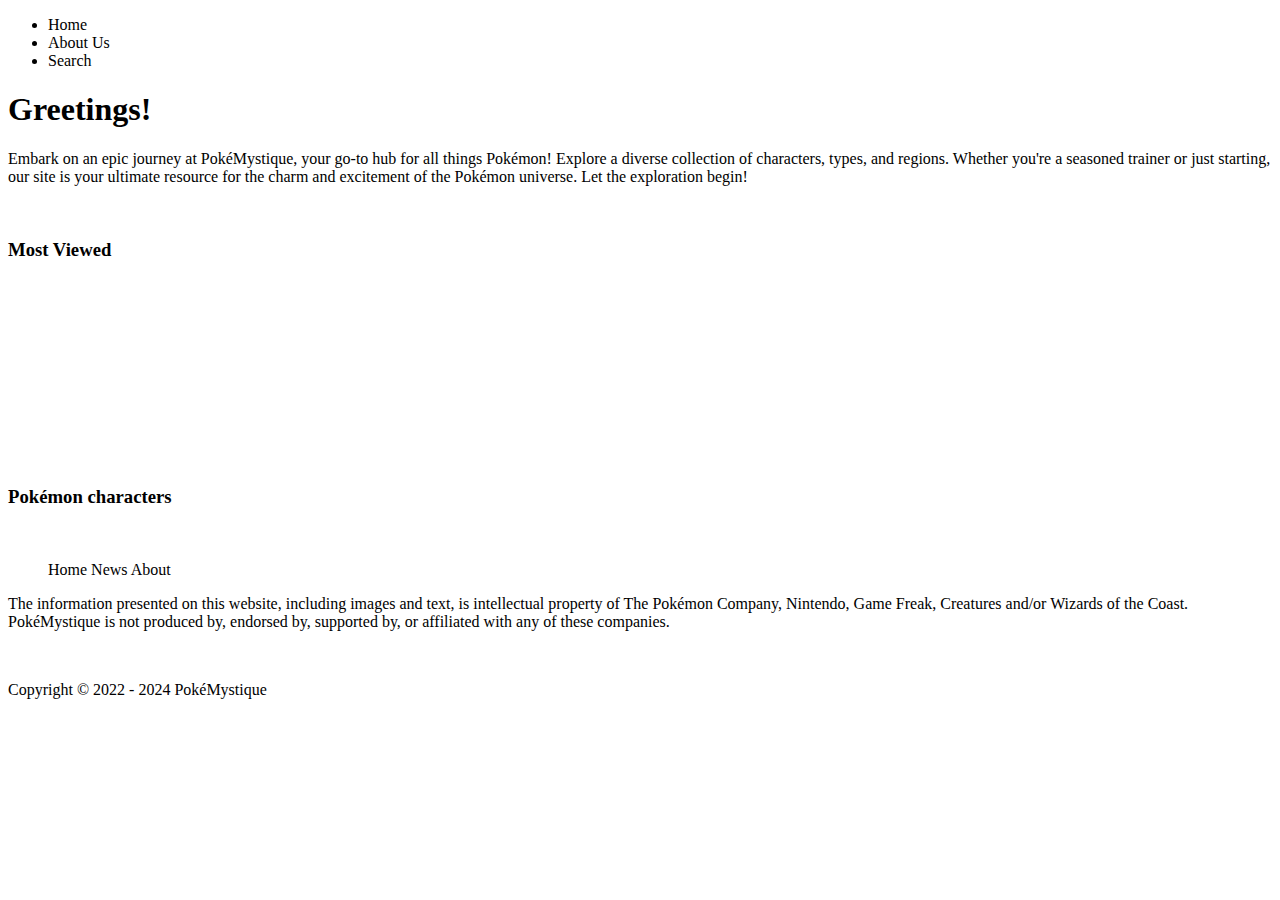
==== index.html @ b5c66351 "I added images, and finished the first page" ====
<!DOCTYPE html>
<html lang="en">
<head>
    <meta charset="UTF-8">
    <meta name="viewport" content="width=device-width, initial-scale=1.0">
    <title>PokéMystique</title>
</head>
<body>
    <!-- NAV SECTION -->
    <nav id="nav-bar">
        <div id="nav-img"></div>
        <div id="nav-bar-div">
            <ul id="nav-list">
                <li>Home</li>
                <li>About Us</li>
                <li id="nav-search-bar">Search</li>
            </ul>
        </div>
    </nav>
    <!-- NAV SECTION -->
    <!-- HERO SECTION -->
    <div id="hero-container">
        <div id="hero-title-section">
            <h1 id="hero-title">Greetings!</h1>
            <p id="hero-p">Embark on an epic journey at PokéMystique, your go-to hub for all things Pokémon! Explore a diverse collection of characters, types, and regions. Whether you're a seasoned trainer or just starting, our site is your ultimate resource for the charm and excitement of the Pokémon universe. Let the exploration begin!
            </p>
        </div>
        <div id="hero-img">
            <img>
        </div>
    </div>
    <!-- HERLO SECTION -->
    <!-- MAIN SECITON -->
    <div id="main-container">
        <!-- MOST VIEWED SECTION -->
        <div id="most-viewed-section">
            <div id="most-viewed-title">
                <h3>
                    Most Viewed
                </h3>
            </div>
            <div id="most-viewed-cards">
                <div class="most-viewed-card">
                    <div>
                        <img class="most-viewed-img">
                    </div>
                    <div>
                        <p></p>
                    </div>
                </div>
                <div class="most-viewed-card">
                    <div>
                        <img class="most-viewed-img">
                    </div>
                    <div>
                        <p></p>
                    </div>
                </div>
                <div class="most-viewed-card">
                <div>
                    <img class="most-viewed-img">
                </div>
                <div>
                    <p></p>
                </div>
            </div>
            <div class="most-viewed-card">
                <div>
                    <img class="most-viewed-img">
                </div>
                <div>
                    <p></p>
                </div>
            </div>
            <div class="most-viewed-card">
                <div>
                    <img class="most-viewed-img">
                    <p class="most-viewed-title"></p>
                </div>
                <div>
                    <img src="" alt="">
                    
                </div>
            </div>
        </div>
        </div>
    <!-- MOST VIEWED SECTION -->
    <!-- POKEMON CHARACTERS -->
    <div id="characters-title">
        <h3>Pokémon characters</h3>
    </div>
    <div id="characters-card">
        <div class="characters-cards">
            <div id="characters-cards-img"></div>
            <div id="characters-cards-description">
                <p></p>
                <br>
                <p></p>
            </div>
        </div>
    </div>
    <!-- POKEMON CHARACTERS -->
    </div>
    <!-- MAIN SECTION -->
    <footer>
        <div id="footer-bar">
            <ul>
                <ls>Home</ls>
                <ls>News</ls>
                <ls>About</ls>
            </ul>
        </div>
        <div id="footer-p">
            <p>The information presented on this website, including images and text, is intellectual property of The Pokémon Company, Nintendo, Game Freak, Creatures and/or Wizards of the Coast. PokéMystique is not produced by, endorsed by, supported by, or affiliated with any of these companies.
            </p>
            <br>
            <p>Copyright © 2022 - 2024 PokéMystique</p>
        </div>
    </footer>

</body>
</html>
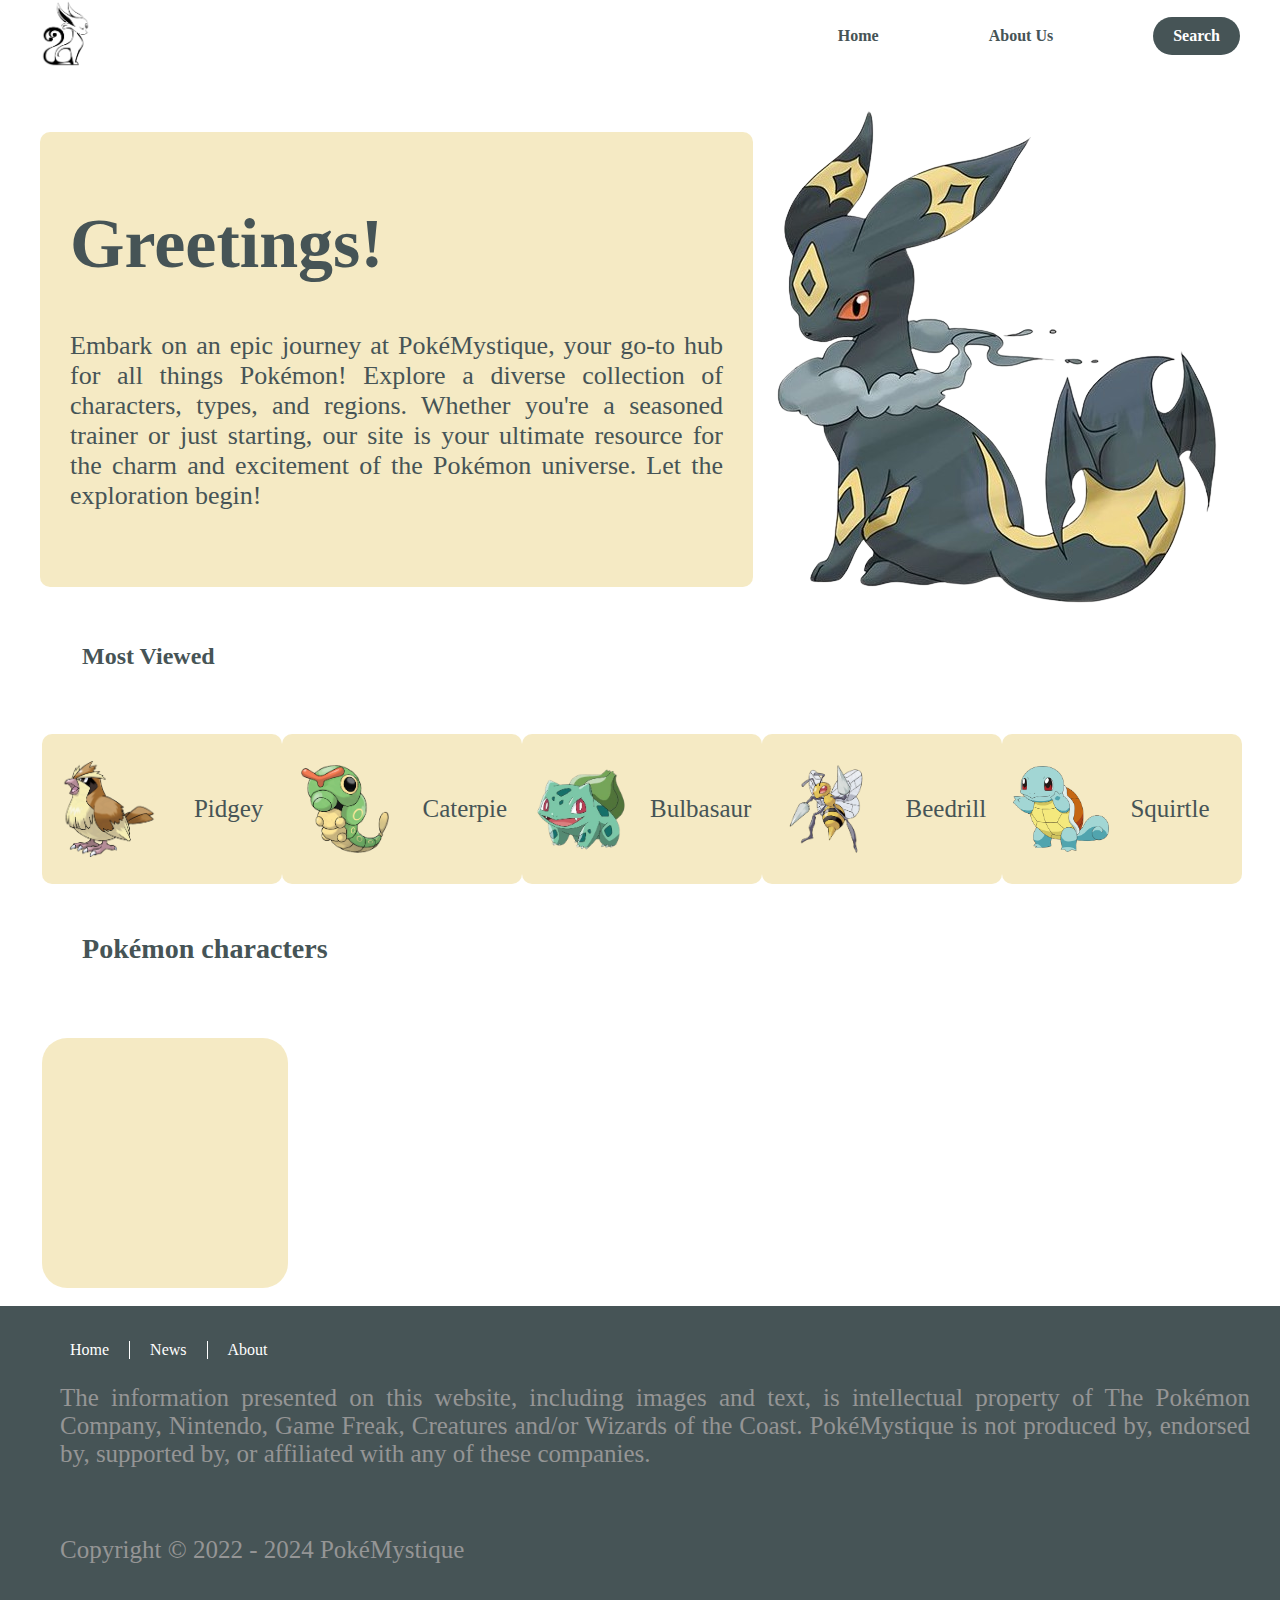
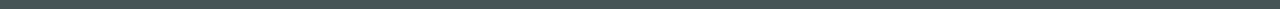
==== commit 58a80dd4: "I add css to home page and add picture to most viewed" ====
--- a/index.html
+++ b/index.html
@@ -1,18 +1,22 @@
 <!DOCTYPE html>
 <html lang="en">
+
 <head>
     <meta charset="UTF-8">
     <meta name="viewport" content="width=device-width, initial-scale=1.0">
     <title>PokéMystique</title>
+    <link rel="stylesheet" href="./styles.css">
 </head>
+
 <body>
+    <div id="top-container">
     <!-- NAV SECTION -->
     <nav id="nav-bar">
-        <div id="nav-img"></div>
+        <div id="nav-img-section"><img src="./Assets/logo.png" alt="" id="nav-img"></div>
         <div id="nav-bar-div">
             <ul id="nav-list">
-                <li>Home</li>
-                <li>About Us</li>
+                <li class="nav-list">Home</li>
+                <li class="nav-list"><a href="./about.html" id="about-link">About Us</a></li>
                 <li id="nav-search-bar">Search</li>
             </ul>
         </div>
@@ -22,11 +26,14 @@
     <div id="hero-container">
         <div id="hero-title-section">
             <h1 id="hero-title">Greetings!</h1>
-            <p id="hero-p">Embark on an epic journey at PokéMystique, your go-to hub for all things Pokémon! Explore a diverse collection of characters, types, and regions. Whether you're a seasoned trainer or just starting, our site is your ultimate resource for the charm and excitement of the Pokémon universe. Let the exploration begin!
+            <p id="hero-p">Embark on an epic journey at PokéMystique, your go-to hub for all things Pokémon! Explore a
+                diverse collection of characters, types, and regions. Whether you're a seasoned trainer or just
+                starting, our site is your ultimate resource for the charm and excitement of the Pokémon universe. Let
+                the exploration begin!
             </p>
         </div>
-        <div id="hero-img">
-            <img>
+        <div id="hero-img-section">
+            <img src="./Assets/umbreon1.png" alt="" id="hero-img">
         </div>
     </div>
     <!-- HERLO SECTION -->
@@ -34,89 +41,93 @@
     <div id="main-container">
         <!-- MOST VIEWED SECTION -->
         <div id="most-viewed-section">
-            <div id="most-viewed-title">
-                <h3>
+            <div>
+                <h3 id="most-viewed-title">
                     Most Viewed
                 </h3>
             </div>
             <div id="most-viewed-cards">
                 <div class="most-viewed-card">
+                    
+                        <img class="most-viewed-img" src="./Assets/latest.png">
+                    
                     <div>
-                        <img class="most-viewed-img">
-                    </div>
-                    <div>
-                        <p></p>
+                        <p>Pidgey</p>
                     </div>
                 </div>
                 <div class="most-viewed-card">
+                    
+                        <img class="most-viewed-img" src="./Assets/catbat.png">
+                    
                     <div>
-                        <img class="most-viewed-img">
-                    </div>
-                    <div>
-                        <p></p>
+                        <p>Caterpie</p>
                     </div>
                 </div>
                 <div class="most-viewed-card">
-                <div>
-                    <img class="most-viewed-img">
+                    
+                        <img class="most-viewed-img" src="./Assets/green.png">
+                    
+                    <div>
+                        <p>Bulbasaur</p>
+                    </div>
                 </div>
-                <div>
+                <div class="most-viewed-card">
+                    
+                        <img class="most-viewed-img" src="./Assets/015.png">
+                    
+                    <div>
+                        <p>Beedrill</p>
+                    </div>
+                </div>
+                <div class="most-viewed-card">
+                    
+                        <img class="most-viewed-img" src="./Assets/squirtle-logo-0E4AE193EE-seeklogo.png">
+                        <p class="most-viewed-title">Squirtle</p>
+                    
+                    <div>
+                        <img src="" alt="">
+
+                    </div>
+                </div>
+            </div>
+        </div>
+        <!-- MOST VIEWED SECTION -->
+        <!-- POKEMON CHARACTERS -->
+        <div id="characters-section" >
+            <h3 id="characters-title">Pokémon characters</h3>
+        </div>
+        <div id="characters-card">
+            <div class="characters-cards">
+                <div id="characters-cards-img"></div>
+                <div id="characters-cards-description">
+                    <p></p>
+                    <br>
                     <p></p>
                 </div>
             </div>
-            <div class="most-viewed-card">
-                <div>
-                    <img class="most-viewed-img">
-                </div>
-                <div>
-                    <p></p>
-                </div>
-            </div>
-            <div class="most-viewed-card">
-                <div>
-                    <img class="most-viewed-img">
-                    <p class="most-viewed-title"></p>
-                </div>
-                <div>
-                    <img src="" alt="">
-                    
-                </div>
-            </div>
         </div>
-        </div>
-    <!-- MOST VIEWED SECTION -->
-    <!-- POKEMON CHARACTERS -->
-    <div id="characters-title">
-        <h3>Pokémon characters</h3>
-    </div>
-    <div id="characters-card">
-        <div class="characters-cards">
-            <div id="characters-cards-img"></div>
-            <div id="characters-cards-description">
-                <p></p>
-                <br>
-                <p></p>
-            </div>
-        </div>
-    </div>
-    <!-- POKEMON CHARACTERS -->
+        <!-- POKEMON CHARACTERS -->
     </div>
     <!-- MAIN SECTION -->
+</div>
     <footer>
-        <div id="footer-bar">
-            <ul>
-                <ls>Home</ls>
-                <ls>News</ls>
-                <ls>About</ls>
+        <div >
+            <ul id="footer-bar">
+                <ls class="footer-list">Home</ls>
+                <ls class="footer-list">News</ls>
+                <ls id="about-list">About</ls>
             </ul>
         </div>
-        <div id="footer-p">
-            <p>The information presented on this website, including images and text, is intellectual property of The Pokémon Company, Nintendo, Game Freak, Creatures and/or Wizards of the Coast. PokéMystique is not produced by, endorsed by, supported by, or affiliated with any of these companies.
+        <div>
+            <p class="footer-p" >The information presented on this website, including images and text, is intellectual property of The
+                Pokémon Company, Nintendo, Game Freak, Creatures and/or Wizards of the Coast. PokéMystique is not
+                produced by, endorsed by, supported by, or affiliated with any of these companies.
             </p>
             <br>
-            <p>Copyright © 2022 - 2024 PokéMystique</p>
+            <p class="footer-p">Copyright © 2022 - 2024 PokéMystique</p>
         </div>
     </footer>
 
 </body>
+
 </html>--- a/styles.css
+++ b/styles.css
@@ -0,0 +1,142 @@
+#top-container{padding: 0px 40px;}
+body{margin: 0px;}
+
+:root {
+  --primary: #465456;
+  --secondary: rgb(236, 213, 139, 51%);
+}
+
+#nav-bar {
+  display: flex;
+  justify-content: space-between;
+  align-items: center;
+  padding-bottom: 30px;
+}
+
+#nav-img {
+  width: 50px;
+}
+#about-link {
+  text-decoration: none;
+  color: var(--primary);
+}
+#nav-search-bar {
+  background-color: var(--primary);
+  color: white;
+  font-weight: bold;
+  padding: 10px 20px;
+  border-radius: 20px;
+}
+
+#nav-list {
+  display: flex;
+  gap: 90px;
+}
+ul {
+  list-style: none;
+  color: var(--primary);
+  font-weight: bolder;
+}
+.nav-list {
+  padding: 10px 10px;
+}
+#hero-container {
+  width: 100%;
+  display: flex;
+  justify-content: space-between;
+  align-items: center;
+}
+#hero-title-section {
+  width: 713px;
+  height: 455px;
+  background-color: var(--secondary);
+  border-radius: 10px
+  ;
+}
+#hero-title {
+  font-size: 70px;
+  color: var(--primary);
+  padding: 0px 30px;
+  padding-top: 25px;
+}
+#hero-p {
+  font-size: 26px;
+  color: var(--primary);
+  padding: 0px 30px;
+  
+  
+}
+
+#main-container {
+  width: 100%;
+  padding: 2px;
+  color: var(--primary);
+}
+
+#most-viewed-cards{
+  display: flex;
+  justify-content: space-between;
+
+}
+.most-viewed-card{
+  background-color: var(--secondary);
+  width: 250px;
+  height:150px ;
+  border-radius: 10px;
+  
+}
+
+#most-viewed-title {
+  font-weight:bold;
+  padding-bottom: 40px;
+  font-size: 24px;
+  padding-left: 40px;
+  
+}
+#characters-title{
+  padding-left: 40px;
+}
+#characters-card{
+  
+  background-color: var(--secondary);
+  width: 246px;
+  height: 250px;
+  border-radius: 25px;
+}
+#characters-section{ 
+  font-weight:bold;
+  padding-bottom: 20px;
+  padding-top: 20px;
+  font-size: 24px;
+  
+}
+.most-viewed-img{width: 40%;}
+
+.most-viewed-card{
+  display: flex;
+  align-items: center;
+  justify-content: space-around;
+
+}
+p{font-size: 25px;
+text-align: justify;}
+
+footer{
+  background-color: var(--primary);
+  padding: 0px 30px;
+  padding-bottom: 20px;
+ margin: 0px;
+  
+}
+#footer-bar{color:white;
+display: flex;
+gap: 20px;
+padding-top: 35px;
+}
+.footer-list{ border-right:1px solid white ; padding-right: 20px; font-weight: lighter;}
+
+.footer-p{padding-left: 30px; color: #959595;}
+#about-list{font-weight: lighter;}
+
+
+
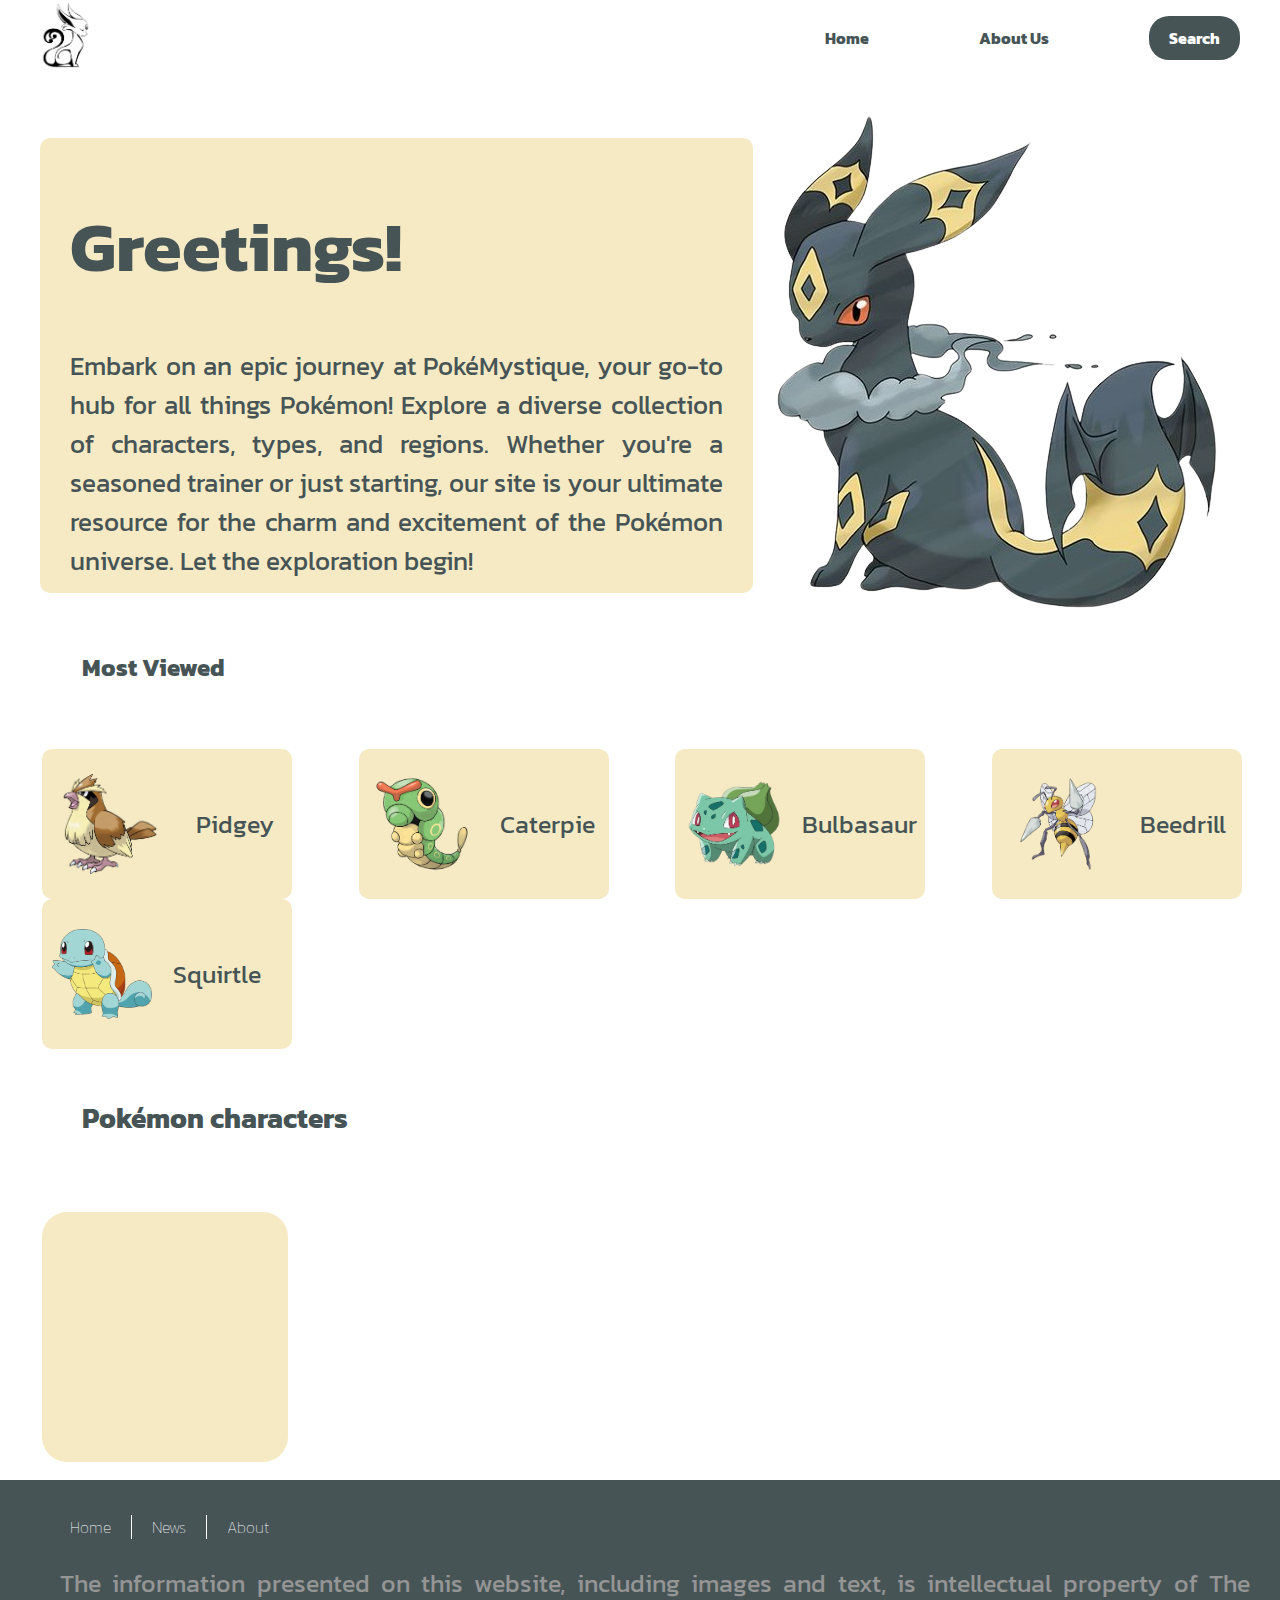
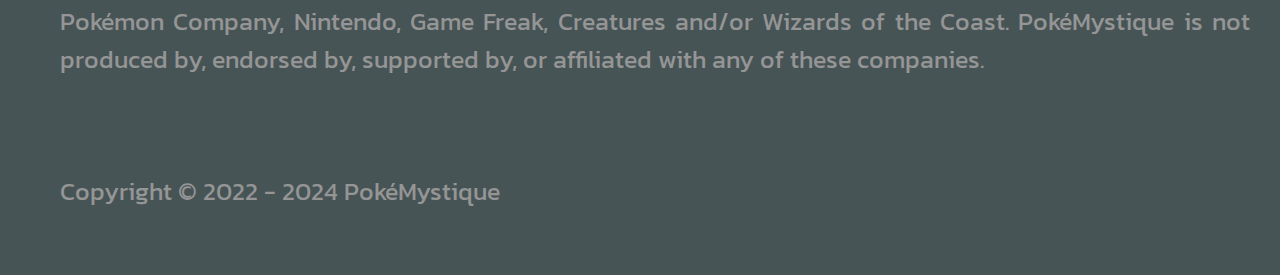
==== commit fbc3ae6a: "i add about,css and add list.js" ====
--- a/index.html
+++ b/index.html
@@ -6,112 +6,119 @@
     <meta name="viewport" content="width=device-width, initial-scale=1.0">
     <title>PokéMystique</title>
     <link rel="stylesheet" href="./styles.css">
+    <link rel="preconnect" href="https://fonts.googleapis.com">
+    <link rel="preconnect" href="https://fonts.gstatic.com" crossorigin>
+    <link
+        href="https://fonts.googleapis.com/css2?family=Kanit:ital,wght@0,100;0,200;0,300;0,400;0,500;0,600;0,700;0,800;0,900;1,100;1,200;1,300;1,400;1,500;1,600;1,700;1,800;1,900&display=swap"
+        rel="stylesheet">
 </head>
 
 <body>
     <div id="top-container">
-    <!-- NAV SECTION -->
-    <nav id="nav-bar">
-        <div id="nav-img-section"><img src="./Assets/logo.png" alt="" id="nav-img"></div>
-        <div id="nav-bar-div">
-            <ul id="nav-list">
-                <li class="nav-list">Home</li>
-                <li class="nav-list"><a href="./about.html" id="about-link">About Us</a></li>
-                <li id="nav-search-bar">Search</li>
-            </ul>
+        <!-- NAV SECTION -->
+        <nav id="nav-bar">
+            <div id="nav-img-section"><img src="./Assets/logo.png" alt="" id="nav-img"></div>
+            <div id="nav-bar-div">
+                <ul id="nav-list">
+                    <li class="nav-list">Home</li>
+                    <li class="nav-list"><a href="./about.html" id="about-link">About Us</a></li>
+                    <li id="nav-search-bar">Search</li>
+                </ul>
+            </div>
+        </nav>
+        <!-- NAV SECTION -->
+        <!-- HERO SECTION -->
+        <div id="hero-container">
+            <div id="hero-title-section">
+                <h1 id="hero-title">Greetings!</h1>
+                <p id="hero-p">Embark on an epic journey at PokéMystique, your go-to hub for all things Pokémon! Explore
+                    a
+                    diverse collection of characters, types, and regions. Whether you're a seasoned trainer or just
+                    starting, our site is your ultimate resource for the charm and excitement of the Pokémon universe.
+                    Let
+                    the exploration begin!
+                </p>
+            </div>
+            <div id="hero-img-section">
+                <img src="./Assets/umbreon1.png" alt="" id="hero-img">
+            </div>
         </div>
-    </nav>
-    <!-- NAV SECTION -->
-    <!-- HERO SECTION -->
-    <div id="hero-container">
-        <div id="hero-title-section">
-            <h1 id="hero-title">Greetings!</h1>
-            <p id="hero-p">Embark on an epic journey at PokéMystique, your go-to hub for all things Pokémon! Explore a
-                diverse collection of characters, types, and regions. Whether you're a seasoned trainer or just
-                starting, our site is your ultimate resource for the charm and excitement of the Pokémon universe. Let
-                the exploration begin!
-            </p>
-        </div>
-        <div id="hero-img-section">
-            <img src="./Assets/umbreon1.png" alt="" id="hero-img">
-        </div>
-    </div>
-    <!-- HERLO SECTION -->
-    <!-- MAIN SECITON -->
-    <div id="main-container">
-        <!-- MOST VIEWED SECTION -->
-        <div id="most-viewed-section">
-            <div>
-                <h3 id="most-viewed-title">
-                    Most Viewed
-                </h3>
-            </div>
-            <div id="most-viewed-cards">
-                <div class="most-viewed-card">
-                    
+        <!-- HERLO SECTION -->
+        <!-- MAIN SECITON -->
+        <div id="main-container">
+            <!-- MOST VIEWED SECTION -->
+            <div id="most-viewed-section">
+                <div>
+                    <h3 id="most-viewed-title">
+                        Most Viewed
+                    </h3>
+                </div>
+                <div id="most-viewed-cards">
+                    <div class="most-viewed-card">
+
                         <img class="most-viewed-img" src="./Assets/latest.png">
-                    
-                    <div>
-                        <p>Pidgey</p>
+
+                        <div>
+                            <p>Pidgey</p>
+                        </div>
                     </div>
-                </div>
-                <div class="most-viewed-card">
-                    
+                    <div class="most-viewed-card">
+
                         <img class="most-viewed-img" src="./Assets/catbat.png">
-                    
-                    <div>
-                        <p>Caterpie</p>
+
+                        <div>
+                            <p>Caterpie</p>
+                        </div>
                     </div>
-                </div>
-                <div class="most-viewed-card">
-                    
+                    <div class="most-viewed-card">
+
                         <img class="most-viewed-img" src="./Assets/green.png">
-                    
-                    <div>
-                        <p>Bulbasaur</p>
+
+                        <div>
+                            <p>Bulbasaur</p>
+                        </div>
                     </div>
-                </div>
-                <div class="most-viewed-card">
-                    
+                    <div class="most-viewed-card">
+
                         <img class="most-viewed-img" src="./Assets/015.png">
-                    
-                    <div>
-                        <p>Beedrill</p>
+
+                        <div>
+                            <p>Beedrill</p>
+                        </div>
                     </div>
-                </div>
-                <div class="most-viewed-card">
-                    
+                    <div class="most-viewed-card">
+
                         <img class="most-viewed-img" src="./Assets/squirtle-logo-0E4AE193EE-seeklogo.png">
                         <p class="most-viewed-title">Squirtle</p>
-                    
-                    <div>
-                        <img src="" alt="">
 
+                        <div>
+                            <img src="" alt="">
+
+                        </div>
                     </div>
                 </div>
             </div>
-        </div>
-        <!-- MOST VIEWED SECTION -->
-        <!-- POKEMON CHARACTERS -->
-        <div id="characters-section" >
-            <h3 id="characters-title">Pokémon characters</h3>
-        </div>
-        <div id="characters-card">
-            <div class="characters-cards">
-                <div id="characters-cards-img"></div>
-                <div id="characters-cards-description">
-                    <p></p>
-                    <br>
-                    <p></p>
+            <!-- MOST VIEWED SECTION -->
+            <!-- POKEMON CHARACTERS -->
+            <div id="characters-section">
+                <h3 id="characters-title">Pokémon characters</h3>
+            </div>
+            <div id="characters-card">
+                <div class="characters-cards">
+                    <div id="characters-cards-img"></div>
+                    <div id="characters-cards-description">
+                        <p id="characters-card-name"></p>
+                        <br>
+                        <p id="characters-card-p"></p>
+                    </div>
                 </div>
             </div>
+            <!-- POKEMON CHARACTERS -->
         </div>
-        <!-- POKEMON CHARACTERS -->
+        <!-- MAIN SECTION -->
     </div>
-    <!-- MAIN SECTION -->
-</div>
     <footer>
-        <div >
+        <div>
             <ul id="footer-bar">
                 <ls class="footer-list">Home</ls>
                 <ls class="footer-list">News</ls>
@@ -119,7 +126,8 @@
             </ul>
         </div>
         <div>
-            <p class="footer-p" >The information presented on this website, including images and text, is intellectual property of The
+            <p class="footer-p">The information presented on this website, including images and text, is intellectual
+                property of The
                 Pokémon Company, Nintendo, Game Freak, Creatures and/or Wizards of the Coast. PokéMystique is not
                 produced by, endorsed by, supported by, or affiliated with any of these companies.
             </p>
@@ -128,6 +136,8 @@
         </div>
     </footer>
 
+    <script src="./list.js"></script>
+
 </body>
 
 </html>--- a/styles.css
+++ b/styles.css
@@ -1,5 +1,10 @@
-#top-container{padding: 0px 40px;}
-body{margin: 0px;}
+#top-container{padding: 0px 40px;
+}
+body{margin: 0px;
+  font-family: "Kanit", sans-serif
+
+
+}
 
 :root {
   --primary: #465456;
@@ -11,6 +16,7 @@
   justify-content: space-between;
   align-items: center;
   padding-bottom: 30px;
+  font-weight: bolder;
 }
 
 #nav-img {
@@ -35,7 +41,7 @@
 ul {
   list-style: none;
   color: var(--primary);
-  font-weight: bolder;
+
 }
 .nav-list {
   padding: 10px 10px;
@@ -57,7 +63,7 @@
   font-size: 70px;
   color: var(--primary);
   padding: 0px 30px;
-  padding-top: 25px;
+  padding-top: 10px;
 }
 #hero-p {
   font-size: 26px;
@@ -76,6 +82,8 @@
 #most-viewed-cards{
   display: flex;
   justify-content: space-between;
+  flex-wrap: wrap;
+  align-items: center;
 
 }
 .most-viewed-card{
@@ -116,6 +124,7 @@
   display: flex;
   align-items: center;
   justify-content: space-around;
+  
 
 }
 p{font-size: 25px;
@@ -135,8 +144,100 @@
 }
 .footer-list{ border-right:1px solid white ; padding-right: 20px; font-weight: lighter;}
 
-.footer-p{padding-left: 30px; color: #959595;}
+.footer-p{padding-left: 30px; color: #959595; padding-bottom: 20px;}
 #about-list{font-weight: lighter;}
 
-
-
+@media screen and (max-width:375px) {
+  #hero-img{ display: none;}
+
+  #nav-list {
+    display: flex;
+    gap: 20px;
+  }
+  ul {
+    list-style: none;
+    color: var(--primary);
+    font-weight:bold;
+    font-size: 12px;
+  }
+
+  #nav-search-bar {
+    background-color: var(--primary);
+    color: white;
+    font-weight: bold;
+    padding: 10px 10px;
+    border-radius: 20px;
+    text-align: center;
+    height: 10px;
+  }
+  #hero-title-section {
+    width: 600px;
+    height: 455px;
+    background-color: var(--secondary);
+    border-radius: 10px
+    ;
+    
+  }
+
+  #hero-title{font-size: 50px;
+  } 
+
+  #hero-p {
+    font-size: 16px;
+    color: var(--primary);
+    padding: 0px 30px;
+    
+    
+  }
+  #most-viewed-title {
+    font-weight:bold;
+    padding-top: 20px;
+    padding-bottom: 10px;
+    font-size: 20px;
+    padding-left: 10px;
+
+    
+  }
+
+  .most-viewed-card{
+    background-color: var(--secondary);
+    width: 300px;
+    height:150px ;
+    border-radius: 10px;
+     
+    margin: auto;
+    margin-bottom:15px ;
+    justify-content: center;
+    
+  }
+
+  #characters-title{
+    padding-left: 10px;
+    font-size: 20px;
+  }
+
+  .footer-p{padding:0px 30px; color: #959595;
+  font-size: 10px;}
+
+  footer{
+    background-color: var(--primary);
+    padding: 0px 10px;
+    padding-bottom: 20px;
+   margin: 0px;
+    
+  }
+  #characters-card{
+  
+    background-color: var(--secondary);
+    width: 300px;
+    height: 250px;
+    border-radius: 25px;
+    margin: auto;
+  }
+
+
+  
+}
+
+
+
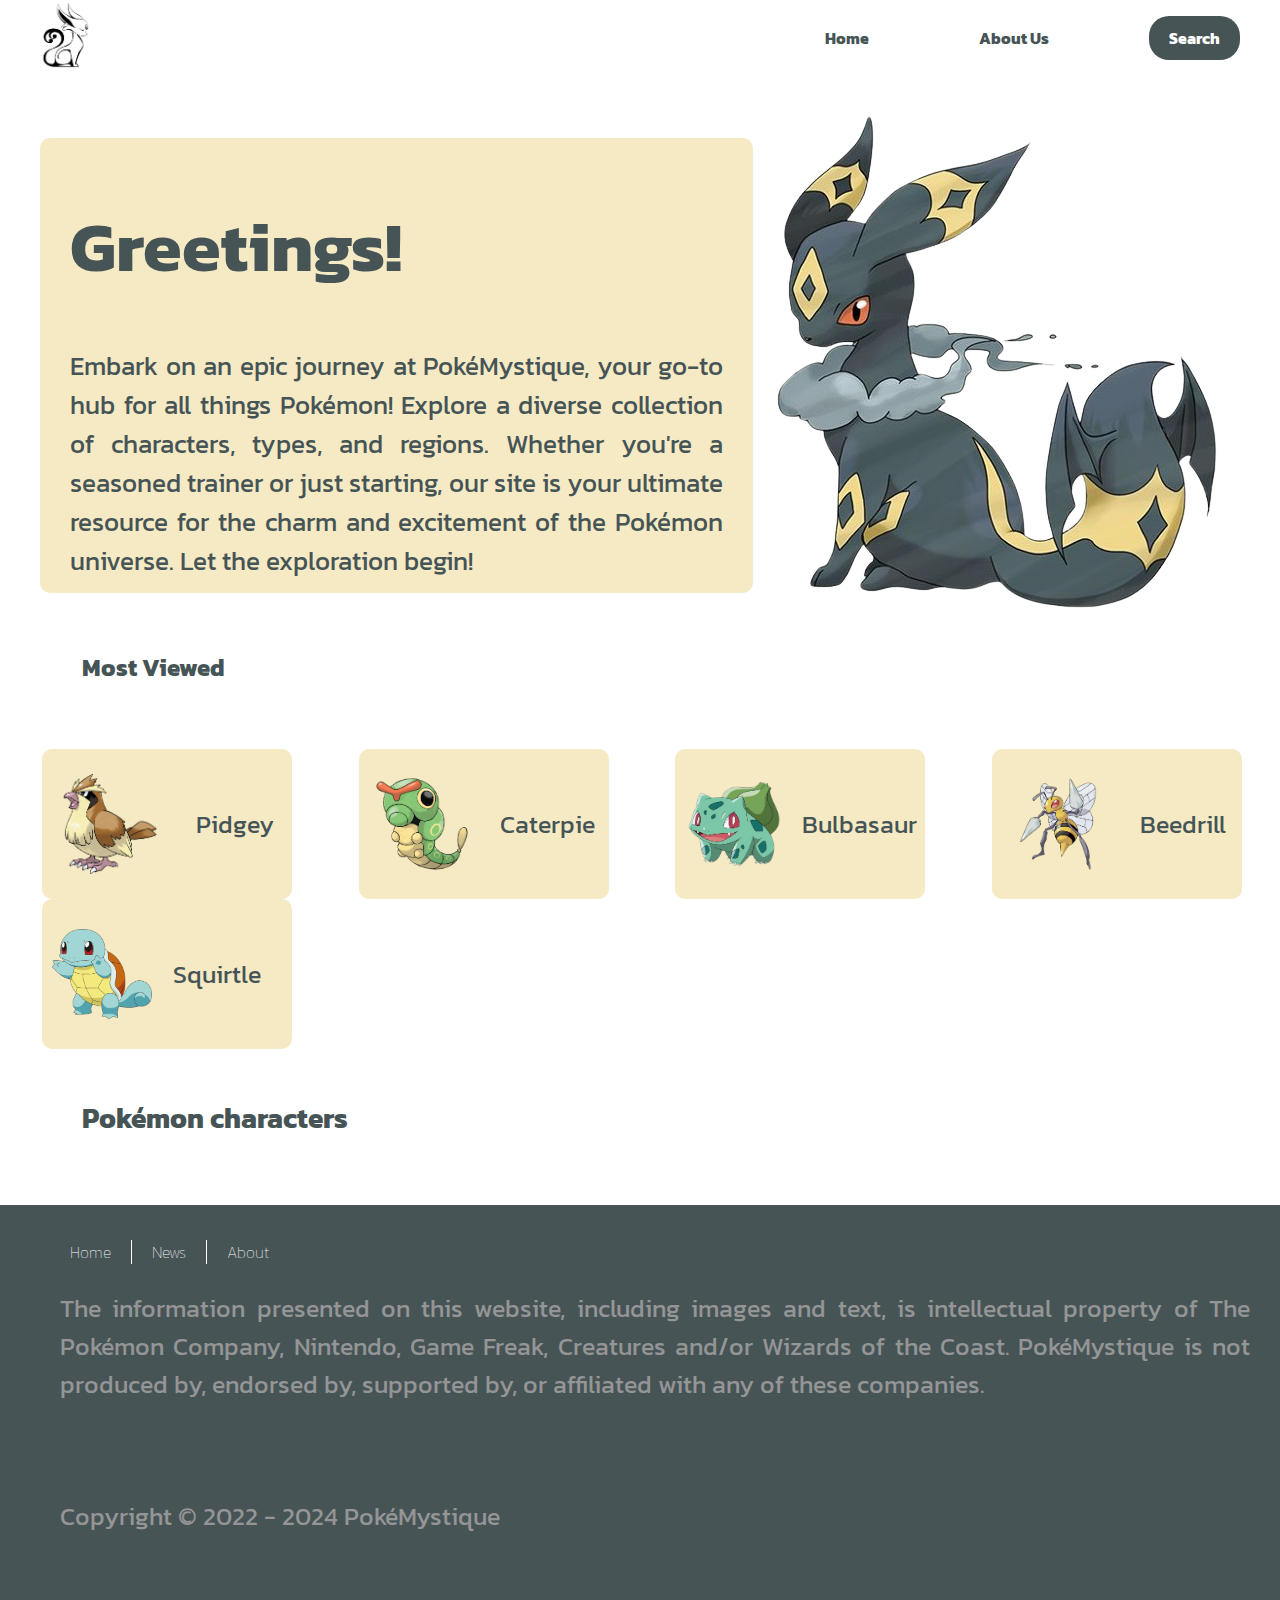
==== commit b7d367ea: "add list.js" ====
--- a/index.html
+++ b/index.html
@@ -104,12 +104,12 @@
                 <h3 id="characters-title">Pokémon characters</h3>
             </div>
             <div id="characters-card">
-                <div class="characters-cards">
-                    <div id="characters-cards-img"></div>
+                <!-- <div class="characters-cards"> -->
+                    <!-- <div id="characters-cards-img"></div>
                     <div id="characters-cards-description">
                         <p id="characters-card-name"></p>
                         <br>
-                        <p id="characters-card-p"></p>
+                        <p id="characters-card-p"></p> -->
                     </div>
                 </div>
             </div>
--- a/styles.css
+++ b/styles.css
@@ -105,11 +105,13 @@
   padding-left: 40px;
 }
 #characters-card{
-  
-  background-color: var(--secondary);
-  width: 246px;
-  height: 250px;
-  border-radius: 25px;
+  display: flex;
+  flex-wrap: wrap;
+justify-content: space-around;
+ 
+  width: 100%;
+  height: 100%;
+  
 }
 #characters-section{ 
   font-weight:bold;
@@ -146,6 +148,18 @@
 
 .footer-p{padding-left: 30px; color: #959595; padding-bottom: 20px;}
 #about-list{font-weight: lighter;}
+
+#characters-card-name{font-size: 2px;}
+
+.card-container{display: flex;
+justify-content: space-between;
+width: 250px;
+height: 250px;
+margin: 10px;
+background-color: var(--secondary);
+border-radius: 10px;
+}
+
 
 @media screen and (max-width:375px) {
   #hero-img{ display: none;}
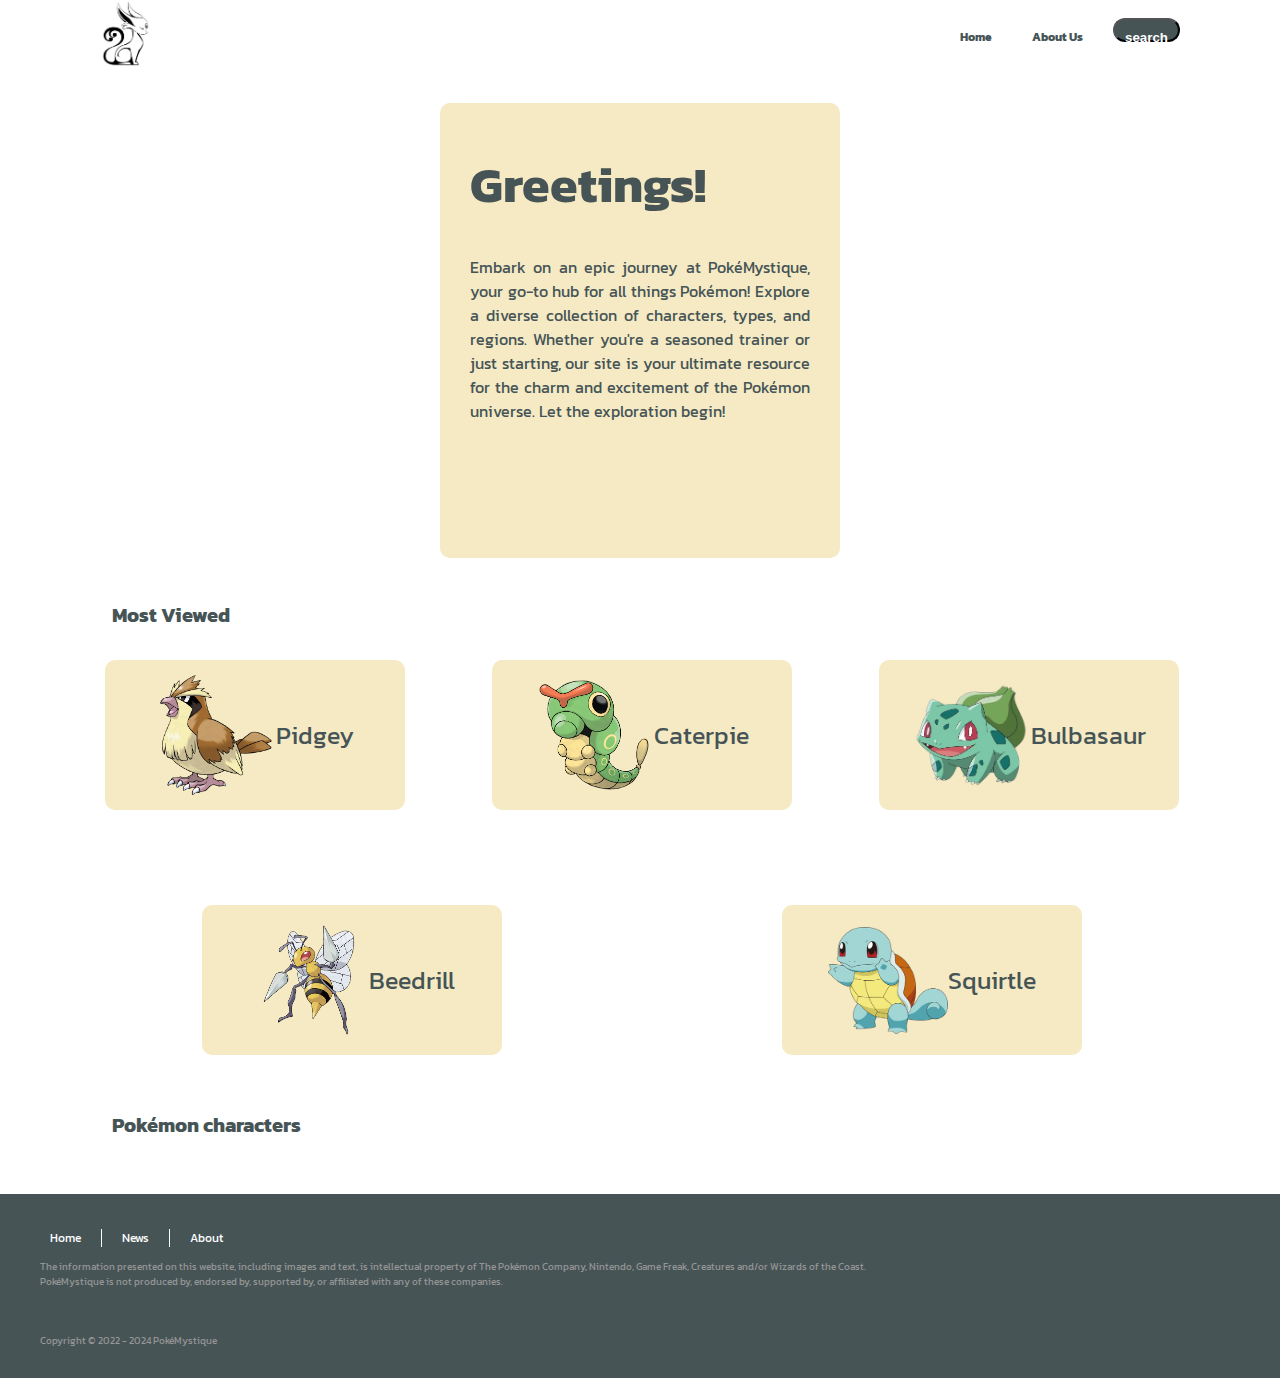
==== commit 5ef5eca2: "I added most-viewed.js and added the search bar.. I made the about page more responisve." ====
--- a/index.html
+++ b/index.html
@@ -20,9 +20,10 @@
             <div id="nav-img-section"><img src="./Assets/logo.png" alt="" id="nav-img"></div>
             <div id="nav-bar-div">
                 <ul id="nav-list">
-                    <li class="nav-list">Home</li>
-                    <li class="nav-list"><a href="./about.html" id="about-link">About Us</a></li>
-                    <li id="nav-search-bar">Search</li>
+                    <li class="nav-list" id="nav-bar-home">Home</li>
+                    <li class="nav-list" id="nav-bar-about"><a href="./about.html" id="about-link">About Us</a></li>
+                    <input type="text" id="input-search"> <button id="pokemon-search">Go</button>
+                    <li><button id="nav-search-bar">search</button></li>
                 </ul>
             </div>
         </nav>
@@ -33,7 +34,7 @@
                 <h1 id="hero-title">Greetings!</h1>
                 <p id="hero-p">Embark on an epic journey at PokéMystique, your go-to hub for all things Pokémon! Explore
                     a
-                    diverse collection of characters, types, and regions. Whether you're a seasoned trainer or just
+                    diverse collection of characters, types, and regions.  Whether you're a seasoned trainer or just
                     starting, our site is your ultimate resource for the charm and excitement of the Pokémon universe.
                     Let
                     the exploration begin!
@@ -58,7 +59,7 @@
 
                         <img class="most-viewed-img" src="./Assets/latest.png">
 
-                        <div>
+                        <div id="pidgey">
                             <p>Pidgey</p>
                         </div>
                     </div>
@@ -67,7 +68,7 @@
                         <img class="most-viewed-img" src="./Assets/catbat.png">
 
                         <div>
-                            <p>Caterpie</p>
+                            <p id="caterpie">Caterpie</p>
                         </div>
                     </div>
                     <div class="most-viewed-card">
@@ -75,7 +76,7 @@
                         <img class="most-viewed-img" src="./Assets/green.png">
 
                         <div>
-                            <p>Bulbasaur</p>
+                            <p id="bulbasaur">Bulbasaur</p>
                         </div>
                     </div>
                     <div class="most-viewed-card">
@@ -83,13 +84,13 @@
                         <img class="most-viewed-img" src="./Assets/015.png">
 
                         <div>
-                            <p>Beedrill</p>
+                            <p id="beedrill">Beedrill</p>
                         </div>
                     </div>
                     <div class="most-viewed-card">
 
                         <img class="most-viewed-img" src="./Assets/squirtle-logo-0E4AE193EE-seeklogo.png">
-                        <p class="most-viewed-title">Squirtle</p>
+                        <p class="most-viewed-title" id="squirtle">Squirtle</p>
 
                         <div>
                             <img src="" alt="">
@@ -105,17 +106,17 @@
             </div>
             <div id="characters-card">
                 <!-- <div class="characters-cards"> -->
-                    <!-- <div id="characters-cards-img"></div>
+                <!-- <div id="characters-cards-img"></div>
                     <div id="characters-cards-description">
                         <p id="characters-card-name"></p>
                         <br>
                         <p id="characters-card-p"></p> -->
-                    </div>
-                </div>
             </div>
-            <!-- POKEMON CHARACTERS -->
         </div>
-        <!-- MAIN SECTION -->
+    </div>
+    <!-- POKEMON CHARACTERS -->
+    </div>
+    <!-- MAIN SECTION -->
     </div>
     <footer>
         <div>
@@ -128,7 +129,7 @@
         <div>
             <p class="footer-p">The information presented on this website, including images and text, is intellectual
                 property of The
-                Pokémon Company, Nintendo, Game Freak, Creatures and/or Wizards of the Coast. PokéMystique is not
+                Pokémon Company, Nintendo, Game Freak, Creatures and/or Wizards of the Coast. <br> PokéMystique is not
                 produced by, endorsed by, supported by, or affiliated with any of these companies.
             </p>
             <br>
@@ -137,6 +138,8 @@
     </footer>
 
     <script src="./list.js"></script>
+    <script src="./most-viewed.js"></script>
+
 
 </body>
 
--- a/styles.css
+++ b/styles.css
@@ -1,14 +1,27 @@
-#top-container{padding: 0px 40px;
-}
-body{margin: 0px;
-  font-family: "Kanit", sans-serif
-
-
+#top-container {
+  padding: 0px 100px;
+}
+body {
+  margin: 0px;
+  font-family: "Kanit", sans-serif;
 }
 
 :root {
   --primary: #465456;
   --secondary: rgb(236, 213, 139, 51%);
+  
+}
+#input-search {
+  display: none;
+  border-radius: 10px;
+}
+#pokemon-search {
+  display: none;
+
+  background: var(--primary);
+  color: white;
+  border-radius: 50px;
+  width: 50px;
 }
 
 #nav-bar {
@@ -41,7 +54,6 @@
 ul {
   list-style: none;
   color: var(--primary);
-
 }
 .nav-list {
   padding: 10px 10px;
@@ -56,8 +68,7 @@
   width: 713px;
   height: 455px;
   background-color: var(--secondary);
-  border-radius: 10px
-  ;
+  border-radius: 10px;
 }
 #hero-title {
   font-size: 70px;
@@ -69,8 +80,6 @@
   font-size: 26px;
   color: var(--primary);
   padding: 0px 30px;
-  
-  
 }
 
 #main-container {
@@ -79,90 +88,102 @@
   color: var(--primary);
 }
 
-#most-viewed-cards{
-  display: flex;
-  justify-content: space-between;
+#most-viewed-cards {
+  display: flex;
+  justify-content: center;
   flex-wrap: wrap;
   align-items: center;
-
-}
-.most-viewed-card{
+  gap: 80px;
+}
+.most-viewed-card {
   background-color: var(--secondary);
   width: 250px;
-  height:150px ;
+  height: 150px;
   border-radius: 10px;
-  
 }
 
 #most-viewed-title {
-  font-weight:bold;
+  font-weight: bold;
   padding-bottom: 40px;
   font-size: 24px;
   padding-left: 40px;
-  
-}
-#characters-title{
+}
+#characters-title {
   padding-left: 40px;
 }
-#characters-card{
+#characters-card {
   display: flex;
   flex-wrap: wrap;
-justify-content: space-around;
- 
+  justify-content: space-around;
+
   width: 100%;
   height: 100%;
-  
-}
-#characters-section{ 
-  font-weight:bold;
+}
+#characters-section {
+  font-weight: bold;
   padding-bottom: 20px;
   padding-top: 20px;
   font-size: 24px;
-  
-}
-.most-viewed-img{width: 40%;}
-
-.most-viewed-card{
+}
+.most-viewed-img {
+  width: 40%;
+}
+
+.most-viewed-card {
   display: flex;
   align-items: center;
   justify-content: space-around;
-  
-
-}
-p{font-size: 25px;
-text-align: justify;}
-
-footer{
+}
+p {
+  font-size: 25px;
+  text-align: justify;
+}
+
+footer {
   background-color: var(--primary);
   padding: 0px 30px;
   padding-bottom: 20px;
- margin: 0px;
-  
-}
-#footer-bar{color:white;
-display: flex;
-gap: 20px;
-padding-top: 35px;
-}
-.footer-list{ border-right:1px solid white ; padding-right: 20px; font-weight: lighter;}
-
-.footer-p{padding-left: 30px; color: #959595; padding-bottom: 20px;}
-#about-list{font-weight: lighter;}
-
-#characters-card-name{font-size: 2px;}
-
-.card-container{display: flex;
-justify-content: space-between;
-width: 250px;
-height: 250px;
-margin: 10px;
-background-color: var(--secondary);
-border-radius: 10px;
-}
-
-
-@media screen and (max-width:375px) {
-  #hero-img{ display: none;}
+  margin: 0px;
+}
+#footer-bar {
+  color: white;
+  display: flex;
+  gap: 20px;
+  padding-top: 35px;
+}
+.footer-list {
+  border-right: 1px solid white;
+  padding-right: 20px;
+  font-weight: lighter;
+}
+
+.footer-p {
+  padding-left: 30px;
+  color: #959595;
+  padding-bottom: 20px;
+}
+#about-list {
+  font-weight: lighter;
+}
+
+#characters-card-name {
+  font-size: 2px;
+}
+
+.card-container {
+  display: flex;
+  justify-content: space-between;
+  width: 250px;
+  height: 250px;
+  margin: 10px;
+  background-color: var(--secondary);
+  border-radius: 10px;
+}
+
+@media(max-width: 767px) {
+  #hero-img {
+    display: none;
+  }
 
   #nav-list {
     display: flex;
@@ -171,7 +192,7 @@
   ul {
     list-style: none;
     color: var(--primary);
-    font-weight:bold;
+    font-weight: bold;
     font-size: 12px;
   }
 
@@ -184,74 +205,154 @@
     text-align: center;
     height: 10px;
   }
+
   #hero-title-section {
-    width: 600px;
+    width: 400px;
     height: 455px;
     background-color: var(--secondary);
-    border-radius: 10px
-    ;
-    
-  }
-
-  #hero-title{font-size: 50px;
-  } 
+    border-radius: 10px;
+    margin: auto;
+  }
+
+  #hero-title {
+    font-size: 50px;
+  }
 
   #hero-p {
     font-size: 16px;
     color: var(--primary);
     padding: 0px 30px;
-    
-    
   }
   #most-viewed-title {
-    font-weight:bold;
+    font-weight: bold;
     padding-top: 20px;
     padding-bottom: 10px;
     font-size: 20px;
     padding-left: 10px;
-
-    
-  }
-
-  .most-viewed-card{
+  }
+
+  .most-viewed-card {
     background-color: var(--secondary);
     width: 300px;
-    height:150px ;
+    height: 150px;
     border-radius: 10px;
-     
-    margin: auto;
-    margin-bottom:15px ;
+
+    margin: auto;
+    margin-bottom: 15px;
     justify-content: center;
-    
-  }
-
-  #characters-title{
+  }
+
+  #characters-title {
     padding-left: 10px;
     font-size: 20px;
   }
 
-  .footer-p{padding:0px 30px; color: #959595;
-  font-size: 10px;}
-
-  footer{
+  .footer-p {
+    padding: 0px 30px;
+    color: #959595;
+    font-size: 10px;
+  }
+
+  footer {
     background-color: var(--primary);
     padding: 0px 10px;
     padding-bottom: 20px;
-   margin: 0px;
-    
-  }
-  #characters-card{
-  
+    margin: 0px;
+  }
+  #characters-card {
+    width: 300px;
+    height: auto;
+    border-radius: 25px;
+    margin: auto;
+  }
+}
+@media(min-width:768px){
+  #hero-img {
+    display: none;
+  }
+
+  #nav-list {
+    display: flex;
+    gap: 20px;
+  }
+  ul {
+    list-style: none;
+    color: var(--primary);
+    font-weight: bold;
+    font-size: 12px;
+  }
+
+  #nav-search-bar {
+    background-color: var(--primary);
+    color: white;
+    font-weight: bold;
+    padding: 10px 10px;
+    border-radius: 20px;
+    text-align: center;
+    height: 10px;
+  }
+
+  #hero-title-section {
+    width: 400px;
+    height: 455px;
+    background-color: var(--secondary);
+    border-radius: 10px;
+    margin: auto;
+  }
+
+  #hero-title {
+    font-size: 50px;
+  }
+
+  #hero-p {
+    font-size: 16px;
+    color: var(--primary);
+    padding: 0px 30px;
+  }
+  #most-viewed-title {
+    font-weight: bold;
+    padding-top: 20px;
+    padding-bottom: 10px;
+    font-size: 20px;
+    padding-left: 10px;
+  }
+
+  .most-viewed-card {
     background-color: var(--secondary);
     width: 300px;
-    height: 250px;
+    height: 150px;
+    border-radius: 10px;
+
+    margin: auto;
+    margin-bottom: 15px;
+    justify-content: center;
+  }
+
+  #characters-title {
+    padding-left: 10px;
+    font-size: 20px;
+  }
+
+  .footer-p {
+    padding: 0px 30px;
+    color: #959595;
+    font-size: 10px;
+  }
+
+  footer {
+    background-color: var(--primary);
+    padding: 0px 10px;
+    padding-bottom: 20px;
+    margin: 0px;
+  }
+  #characters-card {
+    width: 300px;
+    height: auto;
     border-radius: 25px;
     margin: auto;
-  }
-
-
+
+}}
+@media(min-width:992px){
   
 }
 
-
-
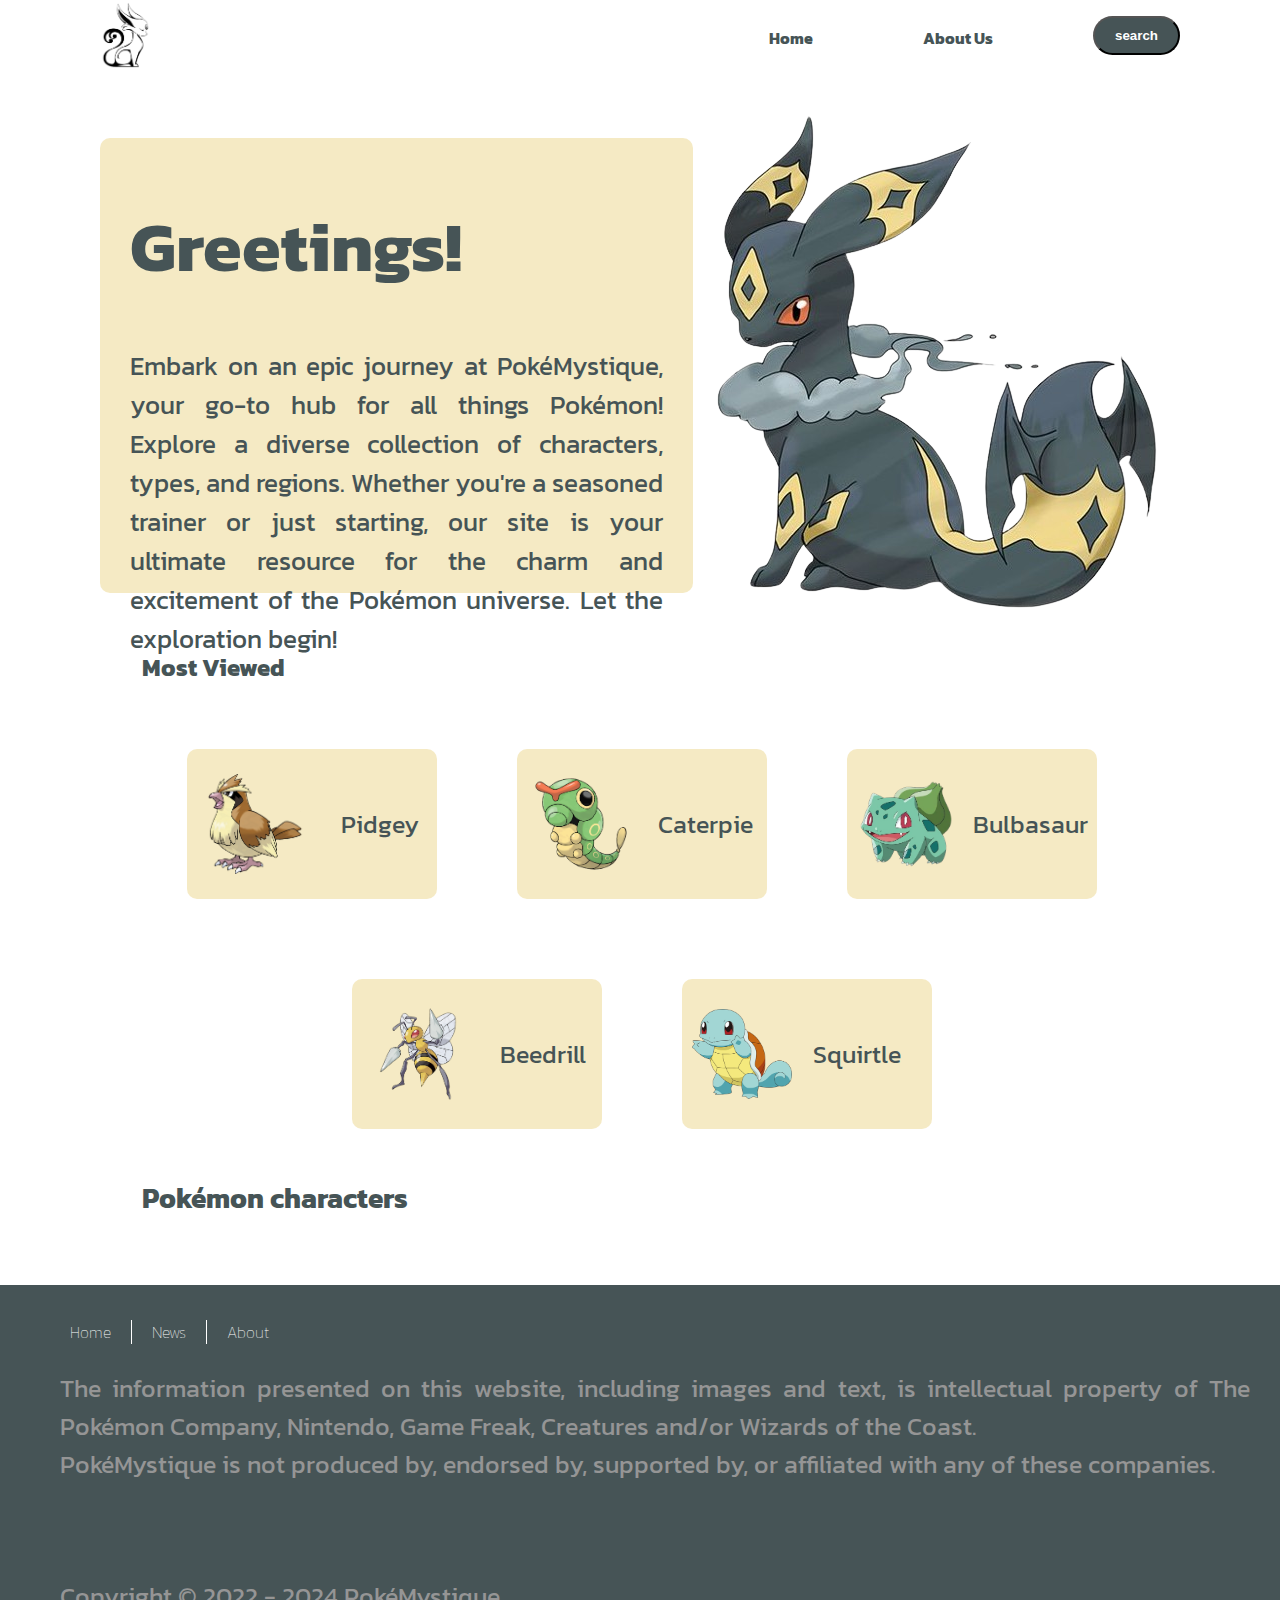
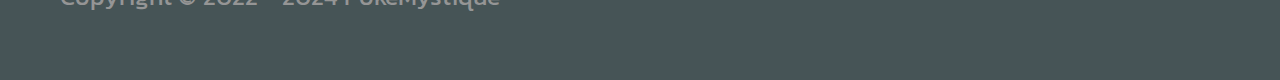
==== commit a70af58d: "OOH" ====
--- a/index.html
+++ b/index.html
@@ -107,7 +107,9 @@
             <div id="characters-card">
                 <!-- <div class="characters-cards"> -->
                 <!-- <div id="characters-cards-img"></div>
-                    <div id="characters-cards-description">
+                    <div id="characters-cards-descrip
+                    
+                    tion">
                         <p id="characters-card-name"></p>
                         <br>
                         <p id="characters-card-p"></p> -->
--- a/styles.css
+++ b/styles.css
@@ -180,7 +180,8 @@
   border-radius: 10px;
 }
 
-@media(max-width: 767px) {
+
+/* @media(max-width: 767px) {
   #hero-img {
     display: none;
   }
@@ -355,4 +356,4 @@
 @media(min-width:992px){
   
 }
-
+ */
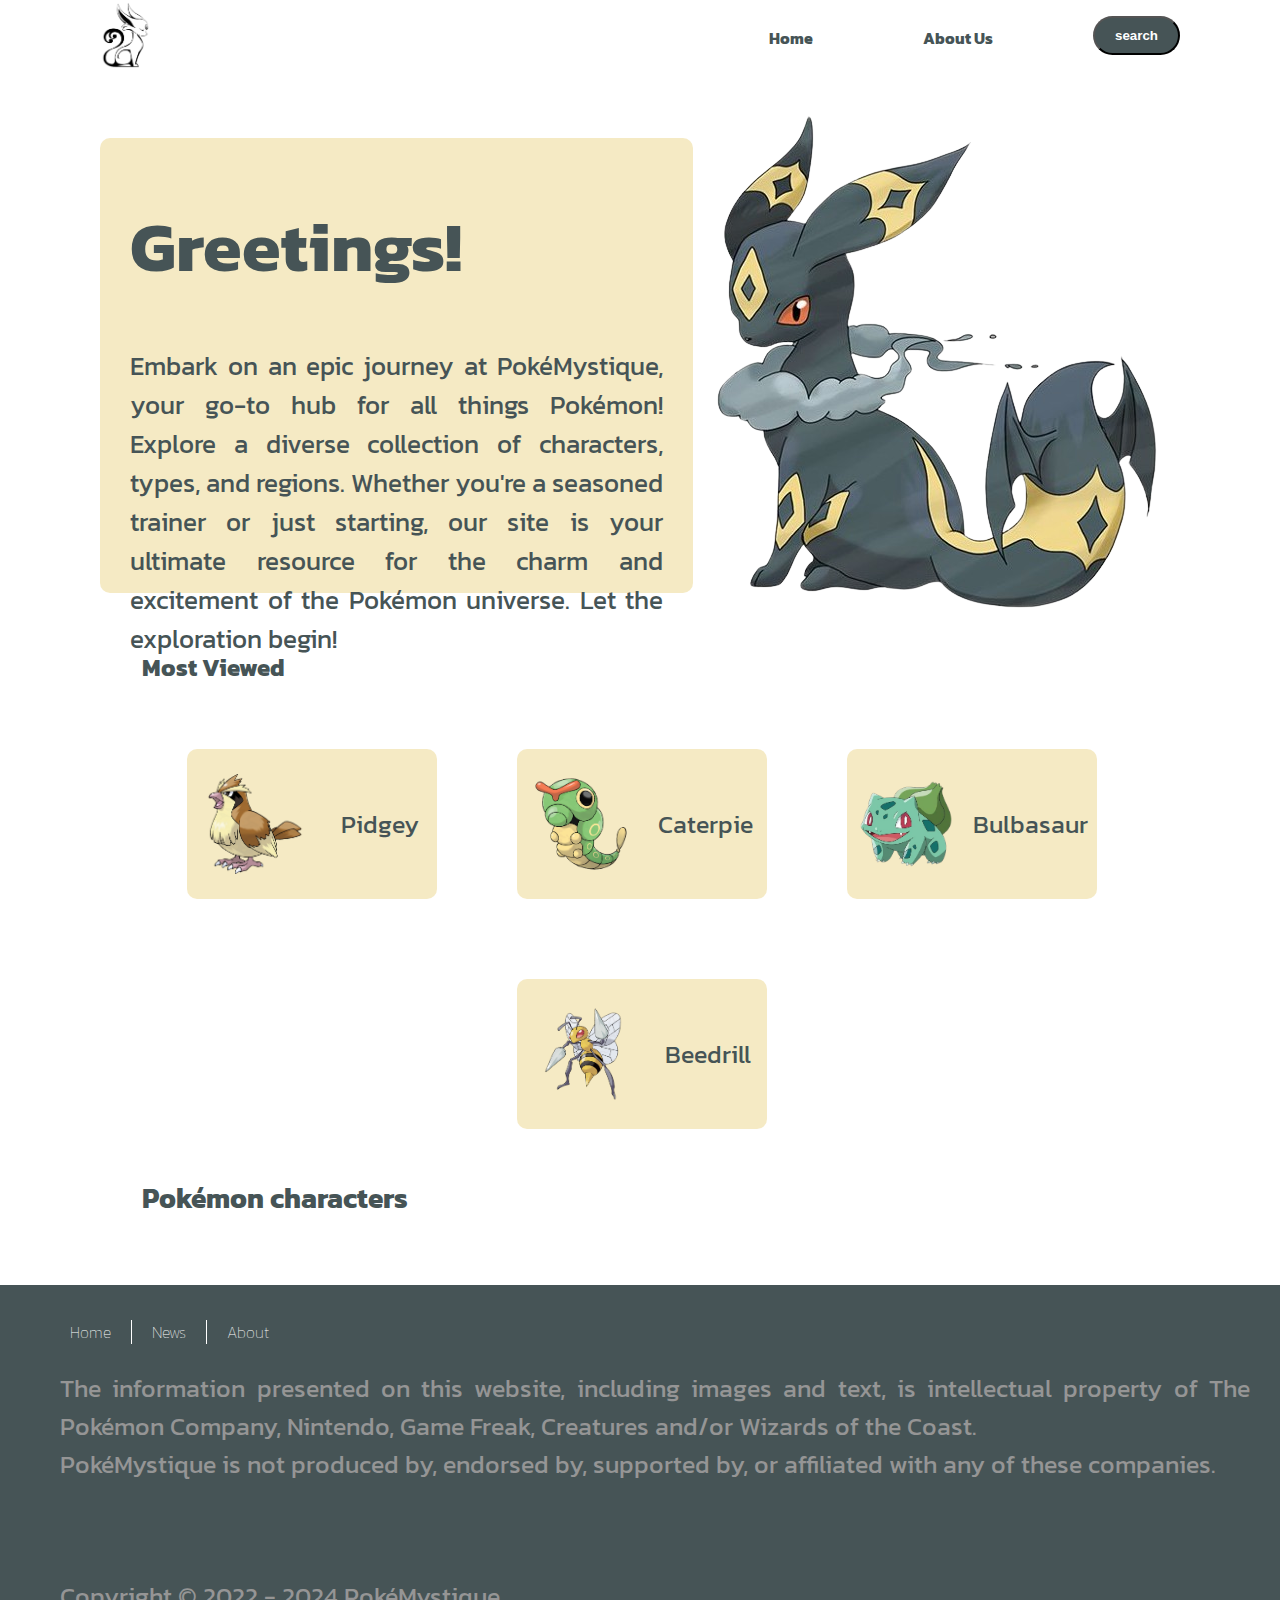
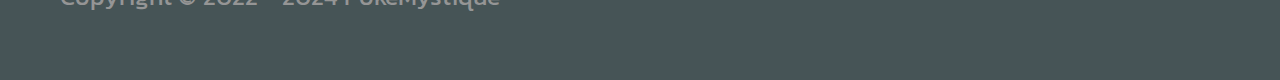
==== commit dbe64637: "add img from api" ====
--- a/index.html
+++ b/index.html
@@ -87,7 +87,7 @@
                             <p id="beedrill">Beedrill</p>
                         </div>
                     </div>
-                    <div class="most-viewed-card">
+                    <!-- <div class="most-viewed-card">
 
                         <img class="most-viewed-img" src="./Assets/squirtle-logo-0E4AE193EE-seeklogo.png">
                         <p class="most-viewed-title" id="squirtle">Squirtle</p>
@@ -96,7 +96,7 @@
                             <img src="" alt="">
 
                         </div>
-                    </div>
+                    </div> -->
                 </div>
             </div>
             <!-- MOST VIEWED SECTION -->
@@ -105,14 +105,8 @@
                 <h3 id="characters-title">Pokémon characters</h3>
             </div>
             <div id="characters-card">
-                <!-- <div class="characters-cards"> -->
-                <!-- <div id="characters-cards-img"></div>
-                    <div id="characters-cards-descrip
-                    
-                    tion">
-                        <p id="characters-card-name"></p>
-                        <br>
-                        <p id="characters-card-p"></p> -->
+                
+                
             </div>
         </div>
     </div>
--- a/styles.css
+++ b/styles.css
@@ -9,7 +9,6 @@
 :root {
   --primary: #465456;
   --secondary: rgb(236, 213, 139, 51%);
-  
 }
 #input-search {
   display: none;
@@ -179,7 +178,22 @@
   background-color: var(--secondary);
   border-radius: 10px;
 }
-
+.pokemon-card {
+  display: flex;
+  flex-direction: column;
+  width: 200px;
+  justify-content: center;
+  align-items: center;
+  margin: auto;
+}
+.card-p{
+  text-transform: uppercase;
+}
+.card-img{width: 70%;}
+#most-viewed-cards :hover{
+  background-color: #465456;
+  color: aliceblue;
+}
 
 /* @media(max-width: 767px) {
   #hero-img {
